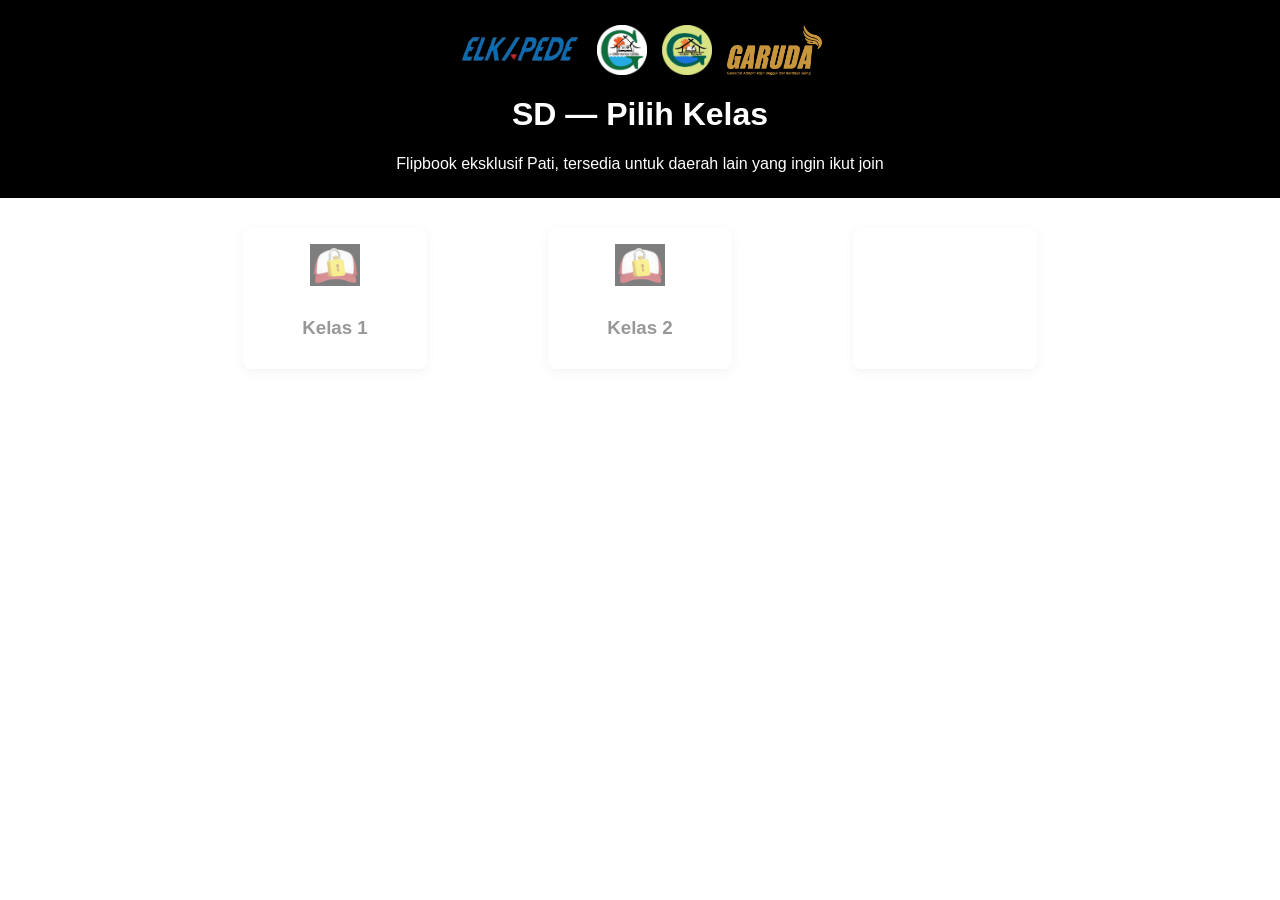
==== sd.html @ b846806f "Update sd.html" ====
<!DOCTYPE html>
<html lang="id">
<head>
<meta charset="UTF-8">
<meta name="viewport" content="width=device-width, initial-scale=1.0">
<title>ELKAPEDE SD | Flipbook</title>
<link rel="stylesheet" href="style.css">
</head>
<body>

<header>
  <div class="logo-row">
    <img src="assets/logo-elkapede.png" alt="ELKAPEDE">
    <img src="assets/logo-gph.png" alt="GPH">
    <img src="assets/logo-gubel.png" alt="Gubuk Belajar">
    <img src="assets/logo-garuda.png" alt="GARUDA">
  </div>
  <h1>SD — Pilih Kelas</h1>
  <div class="subtitle">
    Flipbook eksklusif Pati, tersedia untuk daerah lain yang ingin ikut join
  </div>
</header>

<main>
  <section class="mapel-grid">
    <a class="mapel-card disabled">
      <img src="assets/icon-sd-locked.png" alt="SD Kelas 1">
      <h3>Kelas 1</h3>
    </a>
    <a class="mapel-card disabled">
      <img src="assets/icon-sd-locked.png" alt="SD Kelas 2">
      <h3>Kelas 2</h3>
    </a>
    <a class="mapel-card disabled">
      <img src="assets/icon-sd-locked.png" alt=
---- style.css ----
body {
  font-family: Arial, sans-serif;
  background: #fff;
  color: #333;
  margin: 0;
  padding: 0;
}

/* HEADER */
header {
  background: #000; /* full hitam */
  color: white;
  text-align: center;
  padding: 25px 15px;
}

header .logo-row {
  display: flex;
  justify-content: center;
  align-items: center;
  gap: 15px;
  flex-wrap: wrap;
}

header .logo-row img {
  height: 50px;
  width: auto;
  object-fit: contain;
}

/* MAIN */
main {
  max-width: 900px;
  margin: 30px auto;
  padding: 0 15px;
}

.section-title {
  text-align: center;
  font-size: 22px;
  margin-bottom: 20px;
}

/* JENJANG BUTTONS */
.jenjang-buttons {
  display: flex;
  justify-content: center;
  gap: 20px;
  flex-wrap: wrap;
}

.btn {
  display: flex;
  align-items: center;
  gap: 8px;
  padding: 10px 16px;
  background: white;
  color: #333;
  text-decoration: none;
  border-radius: 8px;
  box-shadow: 0 3px 8px rgba(0,0,0,0.08);
  transition: 0.2s;
}

.btn img {
  width: 30px;
  height: 30px;
}

.btn:hover {
  background: #eef5ff;
}

/* FOOTER */
footer {
  text-align: center;
  font-size: 14px;
  color: #666;
  padding: 20px;
  margin-top: 30px;
}

/* MAPEL GRID SD & SMP */
.mapel-grid {
  display: grid;
  grid-template-columns: repeat(auto-fit, minmax(140px, 1fr));
  gap: 15px;
  justify-items: center;
  margin-top: 20px;
}

.mapel-card {
  display: flex;
  flex-direction: column;
  align-items: center;
  gap: 8px;
  padding: 12px;
  background: white;
  border-radius: 8px;
  box-shadow: 0 3px 8px rgba(0,0,0,0.08);
  text-decoration: none;
  color: #333;
  width: 100%;
  max-width: 160px;
  text-align: center;
}

.mapel-card img {
  width: 50px;
  height: 50px;
  object-fit: contain;
}

.mapel-card.disabled {
  opacity: 0.5;
  cursor: not-allowed;
}

.mapel-card:hover:not(.disabled) {
  transform: translateY(-2px);
  background: #eef5ff;
  transition: 0.2s;
}
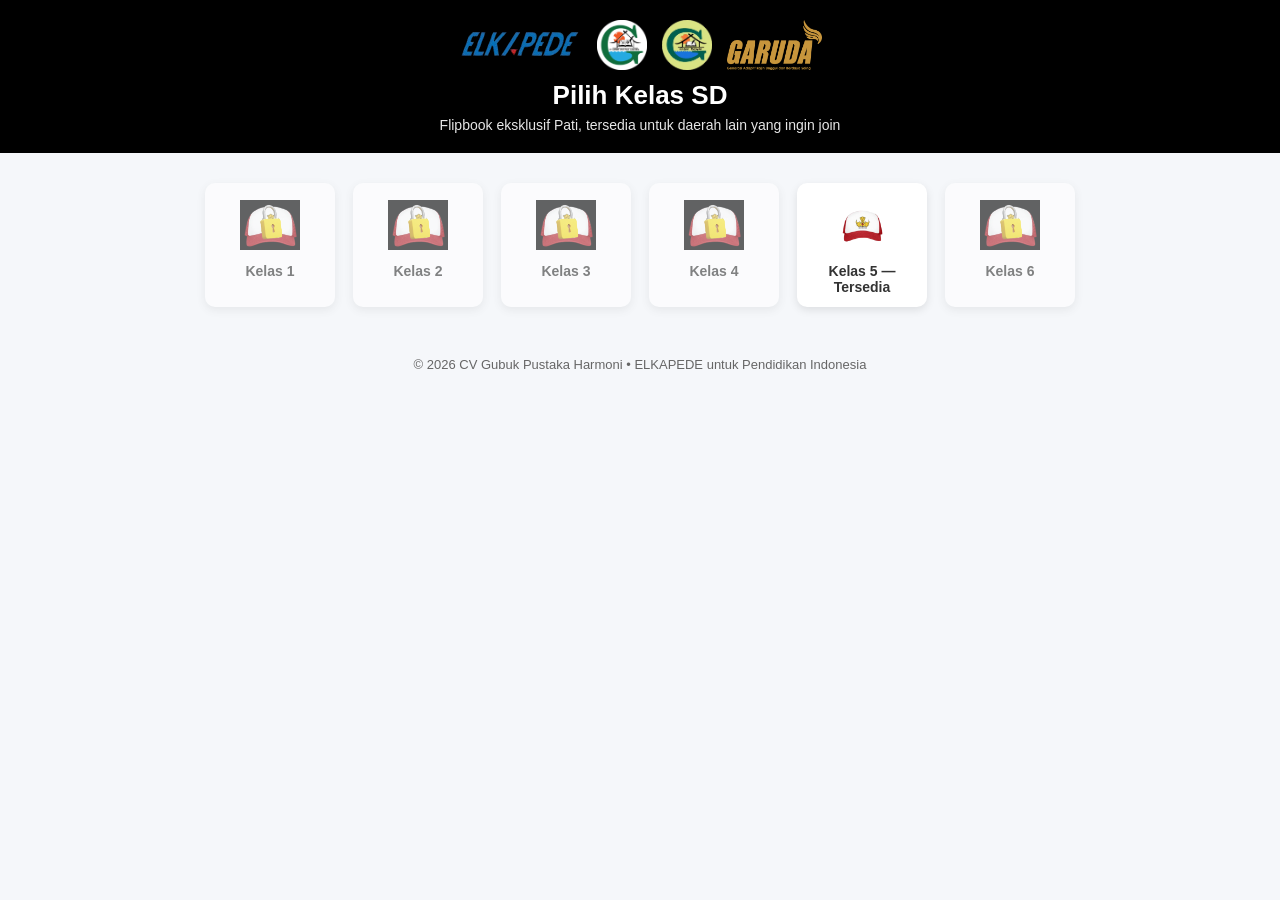
==== commit 08913508: "Update sd.html" ====
--- a/sd.html
+++ b/sd.html
@@ -15,21 +15,44 @@
     <img src="assets/logo-gubel.png" alt="Gubuk Belajar">
     <img src="assets/logo-garuda.png" alt="GARUDA">
   </div>
-  <h1>SD — Pilih Kelas</h1>
+  <h1>Pilih Kelas SD</h1>
   <div class="subtitle">
-    Flipbook eksklusif Pati, tersedia untuk daerah lain yang ingin ikut join
+    Flipbook eksklusif Pati, tersedia untuk daerah lain yang ingin join
   </div>
 </header>
 
 <main>
   <section class="mapel-grid">
     <a class="mapel-card disabled">
-      <img src="assets/icon-sd-locked.png" alt="SD Kelas 1">
+      <img src="assets/icon-sd-locked.png" alt="Kelas 1">
       <h3>Kelas 1</h3>
     </a>
     <a class="mapel-card disabled">
-      <img src="assets/icon-sd-locked.png" alt="SD Kelas 2">
+      <img src="assets/icon-sd-locked.png" alt="Kelas 2">
       <h3>Kelas 2</h3>
     </a>
     <a class="mapel-card disabled">
-      <img src="assets/icon-sd-locked.png" alt=
+      <img src="assets/icon-sd-locked.png" alt="Kelas 3">
+      <h3>Kelas 3</h3>
+    </a>
+    <a class="mapel-card disabled">
+      <img src="assets/icon-sd-locked.png" alt="Kelas 4">
+      <h3>Kelas 4</h3>
+    </a>
+    <a class="mapel-card" href="https://online.fliphtml5.com/ELKADIGI/PG-LKS-ELKAPEDE-SD-5-S2/" target="_blank">
+      <img src="assets/icon-sd.png" alt="Kelas 5">
+      <h3>Kelas 5 — Tersedia</h3>
+    </a>
+    <a class="mapel-card disabled">
+      <img src="assets/icon-sd-locked.png" alt="Kelas 6">
+      <h3>Kelas 6</h3>
+    </a>
+  </section>
+</main>
+
+<footer>
+  © 2026 CV Gubuk Pustaka Harmoni • ELKAPEDE untuk Pendidikan Indonesia
+</footer>
+
+</body>
+</html>
--- a/style.css
+++ b/style.css
@@ -1,17 +1,22 @@
+/* GENERAL RESET */
+* {
+  margin: 0;
+  padding: 0;
+  box-sizing: border-box;
+}
+
 body {
   font-family: Arial, sans-serif;
-  background: #fff;
+  background: #f5f7fa;
   color: #333;
-  margin: 0;
-  padding: 0;
 }
 
 /* HEADER */
 header {
   background: #000; /* full hitam */
-  color: white;
+  color: #fff;
   text-align: center;
-  padding: 25px 15px;
+  padding: 20px 10px;
 }
 
 header .logo-row {
@@ -20,104 +25,73 @@
   align-items: center;
   gap: 15px;
   flex-wrap: wrap;
+  margin-bottom: 10px;
 }
 
 header .logo-row img {
-  height: 50px;
-  width: auto;
+  height: 50px; /* proporsional */
   object-fit: contain;
 }
 
-/* MAIN */
-main {
+header h1 {
+  font-size: 26px;
+  margin-bottom: 6px;
+}
+
+header .subtitle {
+  font-size: 14px;
+  opacity: 0.9;
+}
+
+/* MAIN GRID */
+.mapel-grid {
+  display: grid;
+  grid-template-columns: repeat(auto-fit, minmax(120px, 1fr));
+  gap: 18px;
   max-width: 900px;
   margin: 30px auto;
   padding: 0 15px;
-}
-
-.section-title {
-  text-align: center;
-  font-size: 22px;
-  margin-bottom: 20px;
-}
-
-/* JENJANG BUTTONS */
-.jenjang-buttons {
-  display: flex;
-  justify-content: center;
-  gap: 20px;
-  flex-wrap: wrap;
-}
-
-.btn {
-  display: flex;
-  align-items: center;
-  gap: 8px;
-  padding: 10px 16px;
-  background: white;
-  color: #333;
-  text-decoration: none;
-  border-radius: 8px;
-  box-shadow: 0 3px 8px rgba(0,0,0,0.08);
-  transition: 0.2s;
-}
-
-.btn img {
-  width: 30px;
-  height: 30px;
-}
-
-.btn:hover {
-  background: #eef5ff;
-}
-
-/* FOOTER */
-footer {
-  text-align: center;
-  font-size: 14px;
-  color: #666;
-  padding: 20px;
-  margin-top: 30px;
-}
-
-/* MAPEL GRID SD & SMP */
-.mapel-grid {
-  display: grid;
-  grid-template-columns: repeat(auto-fit, minmax(140px, 1fr));
-  gap: 15px;
-  justify-items: center;
-  margin-top: 20px;
 }
 
 .mapel-card {
   display: flex;
   flex-direction: column;
   align-items: center;
-  gap: 8px;
+  background: #fff;
   padding: 12px;
-  background: white;
-  border-radius: 8px;
-  box-shadow: 0 3px 8px rgba(0,0,0,0.08);
+  border-radius: 10px;
+  box-shadow: 0 3px 8px rgba(0,0,0,0.1);
   text-decoration: none;
   color: #333;
-  width: 100%;
-  max-width: 160px;
+  transition: transform 0.2s, box-shadow 0.2s;
+}
+
+.mapel-card:hover {
+  transform: translateY(-3px);
+  box-shadow: 0 6px 12px rgba(0,0,0,0.15);
+}
+
+.mapel-card.disabled {
+  cursor: not-allowed;
+  opacity: 0.6;
+}
+
+.mapel-card img {
+  width: 60px;
+  height: 60px;
+  object-fit: contain;
+  margin-bottom: 8px;
+}
+
+.mapel-card h3 {
+  font-size: 14px;
   text-align: center;
 }
 
-.mapel-card img {
-  width: 50px;
-  height: 50px;
-  object-fit: contain;
+/* FOOTER */
+footer {
+  text-align: center;
+  padding: 20px;
+  font-size: 13px;
+  color: #666;
 }
-
-.mapel-card.disabled {
-  opacity: 0.5;
-  cursor: not-allowed;
-}
-
-.mapel-card:hover:not(.disabled) {
-  transform: translateY(-2px);
-  background: #eef5ff;
-  transition: 0.2s;
-}
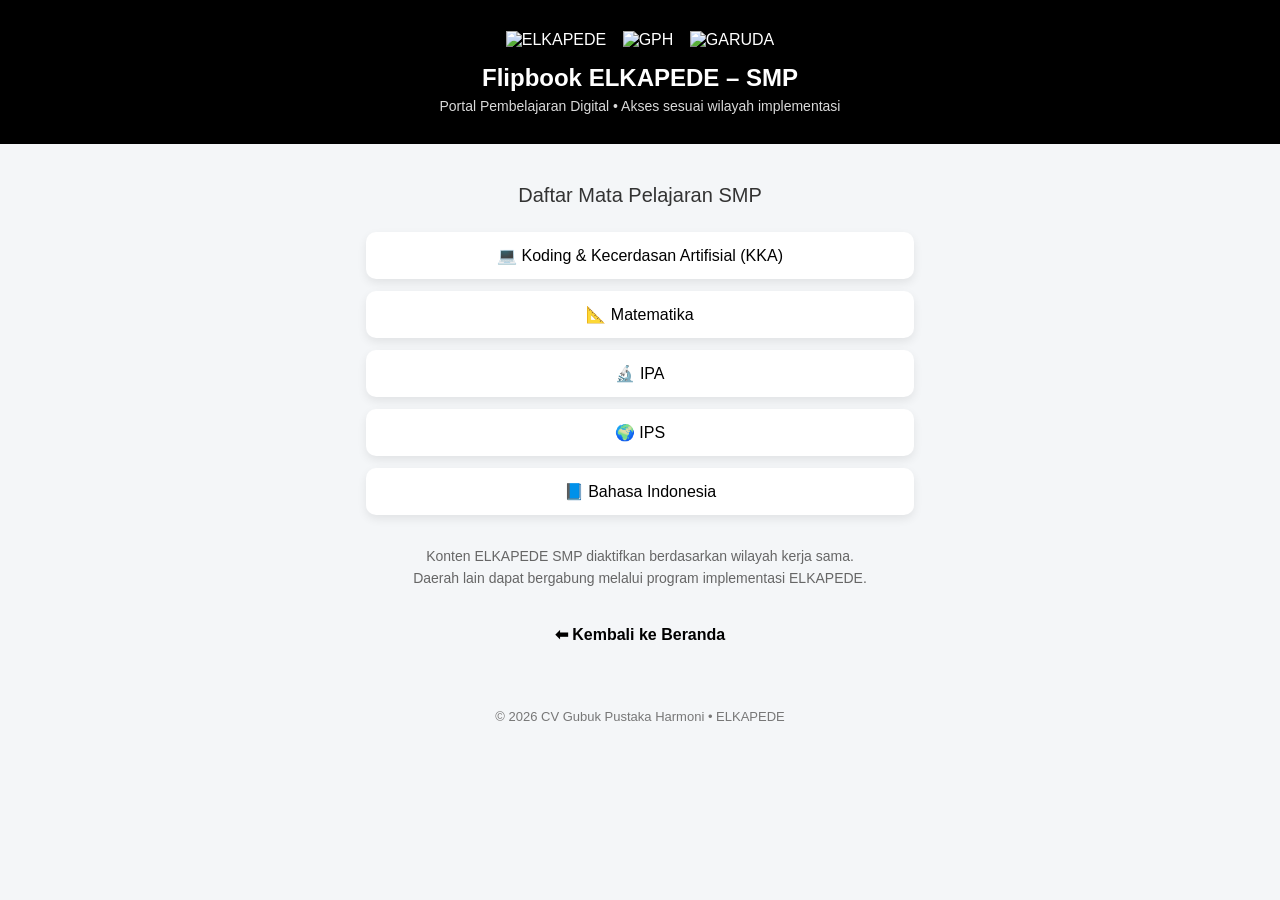
==== commit 054a3c54: "Update sd.html" ====
--- a/sd.html
+++ b/sd.html
@@ -1,58 +1,170 @@
 <!DOCTYPE html>
 <html lang="id">
 <head>
-<meta charset="UTF-8">
-<meta name="viewport" content="width=device-width, initial-scale=1.0">
-<title>ELKAPEDE SD | Flipbook</title>
-<link rel="stylesheet" href="style.css">
+  <meta charset="UTF-8" />
+  <meta name="viewport" content="width=device-width, initial-scale=1.0"/>
+  <title>ELKAPEDE | SMP</title>
+
+  <style>
+    body {
+      margin: 0;
+      font-family: Arial, sans-serif;
+      background: #f4f6f8;
+      color: #333;
+    }
+
+    /* ===== HEADER ===== */
+    header {
+      background: #000;
+      color: #fff;
+      padding: 30px 20px;
+      text-align: center;
+    }
+
+    header img {
+      height: 50px;
+      margin: 0 6px;
+      vertical-align: middle;
+    }
+
+    h1 {
+      margin: 15px 0 6px;
+      font-size: 24px;
+    }
+
+    .subtitle {
+      font-size: 14px;
+      opacity: 0.85;
+    }
+
+    /* ===== MAIN ===== */
+    main {
+      max-width: 900px;
+      margin: 40px auto;
+      padding: 0 20px;
+    }
+
+    .section-title {
+      text-align: center;
+      font-size: 20px;
+      margin-bottom: 25px;
+    }
+
+    .btn {
+      display: block;
+      max-width: 520px;
+      margin: 12px auto;
+      padding: 14px;
+      background: #ffffff;
+      border-radius: 10px;
+      text-decoration: none;
+      color: #000;
+      font-size: 16px;
+      text-align: center;
+      box-shadow: 0 4px 10px rgba(0,0,0,0.08);
+      transition: 0.2s;
+    }
+
+    .btn:hover {
+      background: #eaeaea;
+      transform: translateY(-2px);
+    }
+
+    .note {
+      text-align: center;
+      margin-top: 30px;
+      font-size: 14px;
+      color: #666;
+      line-height: 1.6;
+    }
+
+    .back {
+      text-align: center;
+      margin-top: 35px;
+    }
+
+    .back a {
+      text-decoration: none;
+      font-weight: bold;
+      color: #000;
+    }
+
+    /* ===== FOOTER ===== */
+    footer {
+      text-align: center;
+      padding: 25px;
+      font-size: 13px;
+      color: #777;
+    }
+  </style>
 </head>
+
 <body>
 
-<header>
-  <div class="logo-row">
-    <img src="assets/logo-elkapede.png" alt="ELKAPEDE">
-    <img src="assets/logo-gph.png" alt="GPH">
-    <img src="assets/logo-gubel.png" alt="Gubuk Belajar">
-    <img src="assets/logo-garuda.png" alt="GARUDA">
-  </div>
-  <h1>Pilih Kelas SD</h1>
-  <div class="subtitle">
-    Flipbook eksklusif Pati, tersedia untuk daerah lain yang ingin join
-  </div>
-</header>
+  <!-- ===== HEADER ===== -->
+  <header>
+    <div>
+      <img src="assets/img/logo-elkapede.png" alt="ELKAPEDE">
+      <img src="assets/img/logo-gph.png" alt="GPH">
+      <img src="assets/img/logo-garuda.png" alt="GARUDA">
+    </div>
 
-<main>
-  <section class="mapel-grid">
-    <a class="mapel-card disabled">
-      <img src="assets/icon-sd-locked.png" alt="Kelas 1">
-      <h3>Kelas 1</h3>
+    <h1>Flipbook ELKAPEDE – SMP</h1>
+    <div class="subtitle">
+      Portal Pembelajaran Digital • Akses sesuai wilayah implementasi
+    </div>
+  </header>
+
+  <!-- ===== MAIN ===== -->
+  <main>
+
+    <div class="section-title">Daftar Mata Pelajaran SMP</div>
+
+    <a class="btn"
+       href="https://online.fliphtml5.com/ELKADIGI/rwvh/"
+       target="_blank">
+      💻 Koding & Kecerdasan Artifisial (KKA)
     </a>
-    <a class="mapel-card disabled">
-      <img src="assets/icon-sd-locked.png" alt="Kelas 2">
-      <h3>Kelas 2</h3>
+
+    <a class="btn"
+       href="https://online.fliphtml5.com/ELKADIGI/ELKAPEDE-7-MATEMATIKA-S2/"
+       target="_blank">
+      📐 Matematika
     </a>
-    <a class="mapel-card disabled">
-      <img src="assets/icon-sd-locked.png" alt="Kelas 3">
-      <h3>Kelas 3</h3>
+
+    <a class="btn"
+       href="https://online.fliphtml5.com/ELKADIGI/ELKAPEDE-7-IPA-S2/"
+       target="_blank">
+      🔬 IPA
     </a>
-    <a class="mapel-card disabled">
-      <img src="assets/icon-sd-locked.png" alt="Kelas 4">
-      <h3>Kelas 4</h3>
+
+    <a class="btn"
+       href="https://online.fliphtml5.com/ELKADIGI/ELKAPEDE-7-IPS-S2/"
+       target="_blank">
+      🌍 IPS
     </a>
-    <a class="mapel-card" href="https://online.fliphtml5.com/ELKADIGI/PG-LKS-ELKAPEDE-SD-5-S2/" target="_blank">
-      <img src="assets/icon-sd.png" alt="Kelas 5">
-      <h3>Kelas 5 — Tersedia</h3>
+
+    <a class="btn"
+       href="https://online.fliphtml5.com/ELKADIGI/ELKAPEDE-7-INDONESIA-S2/"
+       target="_blank">
+      📘 Bahasa Indonesia
     </a>
-    <a class="mapel-card disabled">
-      <img src="assets/icon-sd-locked.png" alt="Kelas 6">
-      <h3>Kelas 6</h3>
-    </a>
-  </section>
-</main>
 
-<footer>
-  © 2026 CV Gubuk Pustaka Harmoni • ELKAPEDE untuk Pendidikan Indonesia
-</footer>
+    <div class="note">
+      Konten ELKAPEDE SMP diaktifkan berdasarkan wilayah kerja sama.<br>
+      Daerah lain dapat bergabung melalui program implementasi ELKAPEDE.
+    </div>
+
+    <div class="back">
+      <a href="index.html">⬅ Kembali ke Beranda</a>
+    </div>
+
+  </main>
+
+  <!-- ===== FOOTER ===== -->
+  <footer>
+    © 2026 CV Gubuk Pustaka Harmoni • ELKAPEDE
+  </footer>
 
 </body>
 </html>
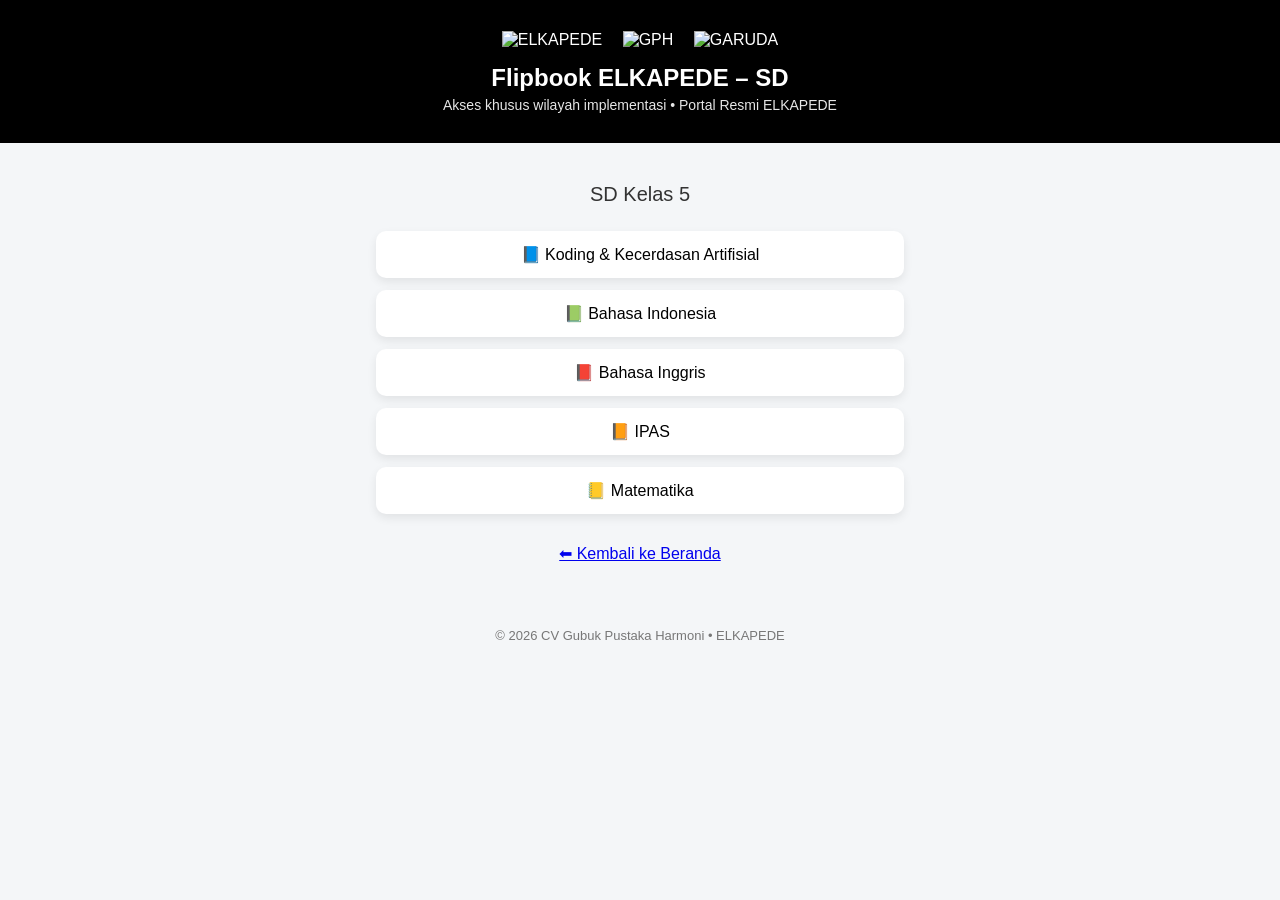
==== commit 530c51c8: "Update sd.html" ====
--- a/sd.html
+++ b/sd.html
@@ -3,7 +3,7 @@
 <head>
   <meta charset="UTF-8" />
   <meta name="viewport" content="width=device-width, initial-scale=1.0"/>
-  <title>ELKAPEDE | SMP</title>
+  <title>ELKAPEDE | SD</title>
 
   <style>
     body {
@@ -13,7 +13,6 @@
       color: #333;
     }
 
-    /* ===== HEADER ===== */
     header {
       background: #000;
       color: #fff;
@@ -23,21 +22,20 @@
 
     header img {
       height: 50px;
-      margin: 0 6px;
+      margin: 0 8px;
       vertical-align: middle;
     }
 
     h1 {
-      margin: 15px 0 6px;
+      margin: 15px 0 5px;
       font-size: 24px;
     }
 
     .subtitle {
       font-size: 14px;
-      opacity: 0.85;
+      opacity: 0.9;
     }
 
-    /* ===== MAIN ===== */
     main {
       max-width: 900px;
       margin: 40px auto;
@@ -52,10 +50,10 @@
 
     .btn {
       display: block;
-      max-width: 520px;
+      max-width: 500px;
       margin: 12px auto;
       padding: 14px;
-      background: #ffffff;
+      background: #fff;
       border-radius: 10px;
       text-decoration: none;
       color: #000;
@@ -70,26 +68,11 @@
       transform: translateY(-2px);
     }
 
-    .note {
+    .back {
+      margin-top: 30px;
       text-align: center;
-      margin-top: 30px;
-      font-size: 14px;
-      color: #666;
-      line-height: 1.6;
     }
 
-    .back {
-      text-align: center;
-      margin-top: 35px;
-    }
-
-    .back a {
-      text-decoration: none;
-      font-weight: bold;
-      color: #000;
-    }
-
-    /* ===== FOOTER ===== */
     footer {
       text-align: center;
       padding: 25px;
@@ -101,70 +84,49 @@
 
 <body>
 
-  <!-- ===== HEADER ===== -->
-  <header>
-    <div>
-      <img src="assets/img/logo-elkapede.png" alt="ELKAPEDE">
-      <img src="assets/img/logo-gph.png" alt="GPH">
-      <img src="assets/img/logo-garuda.png" alt="GARUDA">
-    </div>
+<header>
+  <div>
+    <img src="assets/img/logo-elkapede.png" alt="ELKAPEDE">
+    <img src="assets/img/logo-gph.png" alt="GPH">
+    <img src="assets/img/logo-garuda.png" alt="GARUDA">
+  </div>
+  <h1>Flipbook ELKAPEDE – SD</h1>
+  <div class="subtitle">
+    Akses khusus wilayah implementasi • Portal Resmi ELKAPEDE
+  </div>
+</header>
 
-    <h1>Flipbook ELKAPEDE – SMP</h1>
-    <div class="subtitle">
-      Portal Pembelajaran Digital • Akses sesuai wilayah implementasi
-    </div>
-  </header>
+<main>
+  <div class="section-title">SD Kelas 5</div>
 
-  <!-- ===== MAIN ===== -->
-  <main>
+  <a class="btn" href="https://online.fliphtml5.com/ELKADIGI/pfab/" target="_blank">
+    📘 Koding & Kecerdasan Artifisial
+  </a>
 
-    <div class="section-title">Daftar Mata Pelajaran SMP</div>
+  <a class="btn" href="https://online.fliphtml5.com/ELKADIGI/PG-LKS-ELKAPEDE-BAHASA-INDONESIA-SD-5-S2/" target="_blank">
+    📗 Bahasa Indonesia
+  </a>
 
-    <a class="btn"
-       href="https://online.fliphtml5.com/ELKADIGI/rwvh/"
-       target="_blank">
-      💻 Koding & Kecerdasan Artifisial (KKA)
-    </a>
+  <a class="btn" href="https://online.fliphtml5.com/ELKADIGI/PG-LKS-ELKAPEDE-INGGRIS-SD-5-S2/" target="_blank">
+    📕 Bahasa Inggris
+  </a>
 
-    <a class="btn"
-       href="https://online.fliphtml5.com/ELKADIGI/ELKAPEDE-7-MATEMATIKA-S2/"
-       target="_blank">
-      📐 Matematika
-    </a>
+  <a class="btn" href="https://online.fliphtml5.com/ELKADIGI/PG-LKS-ELKAPEDE-IPAS-SD-5-S2/" target="_blank">
+    📙 IPAS
+  </a>
 
-    <a class="btn"
-       href="https://online.fliphtml5.com/ELKADIGI/ELKAPEDE-7-IPA-S2/"
-       target="_blank">
-      🔬 IPA
-    </a>
+  <a class="btn" href="https://online.fliphtml5.com/ELKADIGI/whgk/" target="_blank">
+    📒 Matematika
+  </a>
 
-    <a class="btn"
-       href="https://online.fliphtml5.com/ELKADIGI/ELKAPEDE-7-IPS-S2/"
-       target="_blank">
-      🌍 IPS
-    </a>
+  <div class="back">
+    <a href="index.html">⬅ Kembali ke Beranda</a>
+  </div>
+</main>
 
-    <a class="btn"
-       href="https://online.fliphtml5.com/ELKADIGI/ELKAPEDE-7-INDONESIA-S2/"
-       target="_blank">
-      📘 Bahasa Indonesia
-    </a>
-
-    <div class="note">
-      Konten ELKAPEDE SMP diaktifkan berdasarkan wilayah kerja sama.<br>
-      Daerah lain dapat bergabung melalui program implementasi ELKAPEDE.
-    </div>
-
-    <div class="back">
-      <a href="index.html">⬅ Kembali ke Beranda</a>
-    </div>
-
-  </main>
-
-  <!-- ===== FOOTER ===== -->
-  <footer>
-    © 2026 CV Gubuk Pustaka Harmoni • ELKAPEDE
-  </footer>
+<footer>
+  © 2026 CV Gubuk Pustaka Harmoni • ELKAPEDE
+</footer>
 
 </body>
 </html>
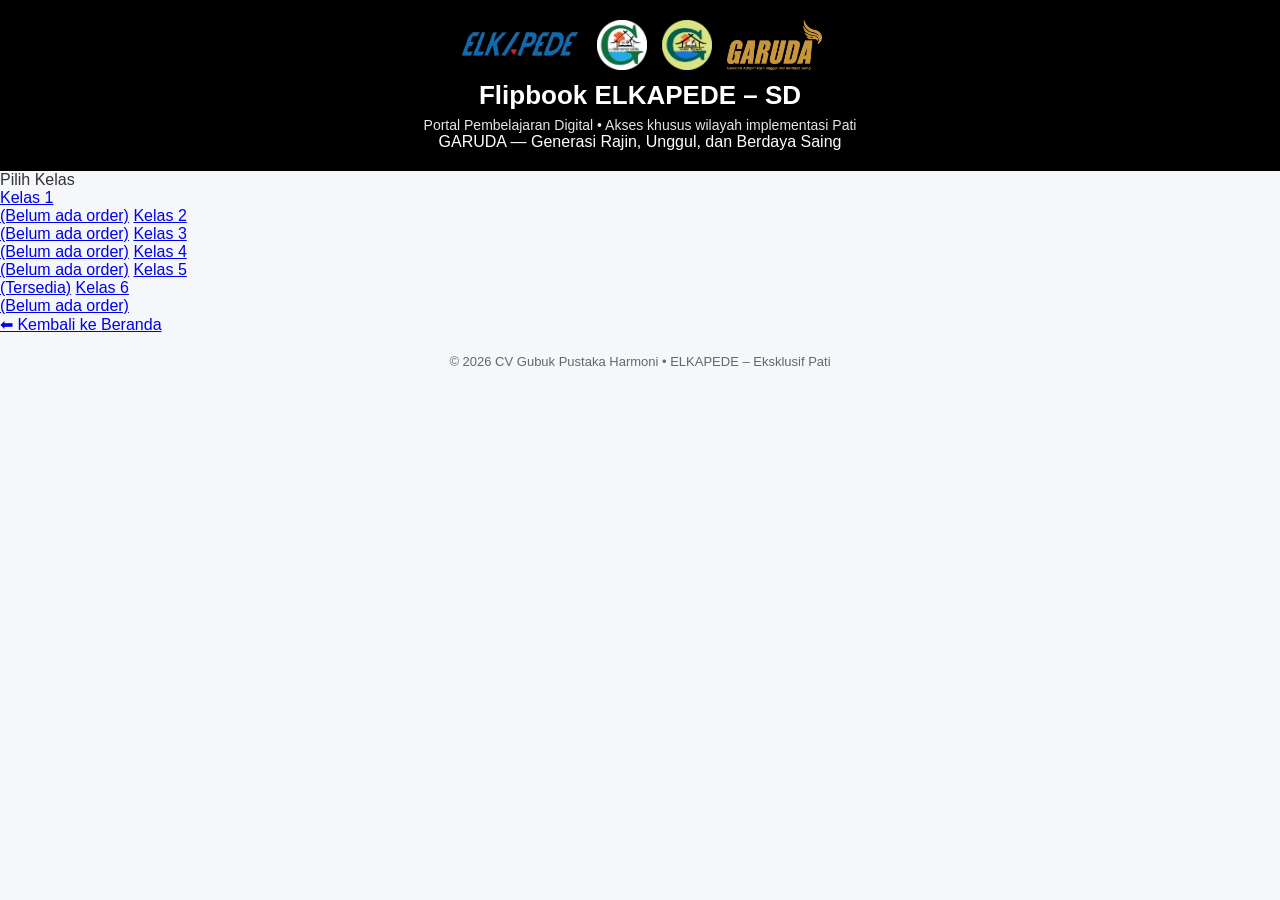
==== commit daa2527a: "Update sd.html" ====
--- a/sd.html
+++ b/sd.html
@@ -1,123 +1,48 @@
 <!DOCTYPE html>
 <html lang="id">
 <head>
-  <meta charset="UTF-8" />
-  <meta name="viewport" content="width=device-width, initial-scale=1.0"/>
+  <meta charset="UTF-8">
+  <meta name="viewport" content="width=device-width, initial-scale=1.0">
   <title>ELKAPEDE | SD</title>
-
-  <style>
-    body {
-      margin: 0;
-      font-family: Arial, sans-serif;
-      background: #f4f6f8;
-      color: #333;
-    }
-
-    header {
-      background: #000;
-      color: #fff;
-      padding: 30px 20px;
-      text-align: center;
-    }
-
-    header img {
-      height: 50px;
-      margin: 0 8px;
-      vertical-align: middle;
-    }
-
-    h1 {
-      margin: 15px 0 5px;
-      font-size: 24px;
-    }
-
-    .subtitle {
-      font-size: 14px;
-      opacity: 0.9;
-    }
-
-    main {
-      max-width: 900px;
-      margin: 40px auto;
-      padding: 0 20px;
-    }
-
-    .section-title {
-      text-align: center;
-      font-size: 20px;
-      margin-bottom: 25px;
-    }
-
-    .btn {
-      display: block;
-      max-width: 500px;
-      margin: 12px auto;
-      padding: 14px;
-      background: #fff;
-      border-radius: 10px;
-      text-decoration: none;
-      color: #000;
-      font-size: 16px;
-      text-align: center;
-      box-shadow: 0 4px 10px rgba(0,0,0,0.08);
-      transition: 0.2s;
-    }
-
-    .btn:hover {
-      background: #eaeaea;
-      transform: translateY(-2px);
-    }
-
-    .back {
-      margin-top: 30px;
-      text-align: center;
-    }
-
-    footer {
-      text-align: center;
-      padding: 25px;
-      font-size: 13px;
-      color: #777;
-    }
-  </style>
+  <link rel="stylesheet" href="style.css">
 </head>
-
 <body>
 
 <header>
-  <div>
-    <img src="assets/img/logo-elkapede.png" alt="ELKAPEDE">
-    <img src="assets/img/logo-gph.png" alt="GPH">
-    <img src="assets/img/logo-garuda.png" alt="GARUDA">
+  <div class="logo-row">
+    <img src="assets/logo-elkapede.png" alt="ELKAPEDE">
+    <img src="assets/logo-gph.png" alt="GPH">
+    <img src="assets/logo-gubel.png" alt="Gubuk Belajar">
+    <img src="assets/logo-garuda.png" alt="GARUDA">
   </div>
   <h1>Flipbook ELKAPEDE – SD</h1>
   <div class="subtitle">
-    Akses khusus wilayah implementasi • Portal Resmi ELKAPEDE
+    Portal Pembelajaran Digital • Akses khusus wilayah implementasi Pati
+  </div>
+  <div class="motto">
+    GARUDA — Generasi Rajin, Unggul, dan Berdaya Saing
   </div>
 </header>
 
 <main>
-  <div class="section-title">SD Kelas 5</div>
+  <div class="section-title">Pilih Kelas</div>
 
-  <a class="btn" href="https://online.fliphtml5.com/ELKADIGI/pfab/" target="_blank">
-    📘 Koding & Kecerdasan Artifisial
-  </a>
+  <div class="kelas-grid">
+    <a href="#" class="kelas-card disabled">Kelas 1<br>(Belum ada order)</a>
+    <a href="#" class="kelas-card disabled">Kelas 2<br>(Belum ada order)</a>
+    <a href="#" class="kelas-card disabled">Kelas 3<br>(Belum ada order)</a>
+    <a href="#" class="kelas-card disabled">Kelas 4<br>(Belum ada order)</a>
+    <a href="#" class="kelas-card available" data-kelas="5">Kelas 5<br>(Tersedia)</a>
+    <a href="#" class="kelas-card disabled">Kelas 6<br>(Belum ada order)</a>
+  </div>
 
-  <a class="btn" href="https://online.fliphtml5.com/ELKADIGI/PG-LKS-ELKAPEDE-BAHASA-INDONESIA-SD-5-S2/" target="_blank">
-    📗 Bahasa Indonesia
-  </a>
-
-  <a class="btn" href="https://online.fliphtml5.com/ELKADIGI/PG-LKS-ELKAPEDE-INGGRIS-SD-5-S2/" target="_blank">
-    📕 Bahasa Inggris
-  </a>
-
-  <a class="btn" href="https://online.fliphtml5.com/ELKADIGI/PG-LKS-ELKAPEDE-IPAS-SD-5-S2/" target="_blank">
-    📙 IPAS
-  </a>
-
-  <a class="btn" href="https://online.fliphtml5.com/ELKADIGI/whgk/" target="_blank">
-    📒 Matematika
-  </a>
+  <div id="mapel-container" class="mapel-grid" style="display:none; margin-top:30px;">
+    <a href="https://online.fliphtml5.com/ELKADIGI/pfab/" class="mapel-card">📘 Koding & Kecerdasan Artifisial</a>
+    <a href="https://online.fliphtml5.com/ELKADIGI/PG-LKS-ELKAPEDE-BAHASA-INDONESIA-SD-5-S2/" class="mapel-card">📗 Bahasa Indonesia</a>
+    <a href="https://online.fliphtml5.com/ELKADIGI/PG-LKS-ELKAPEDE-INGGRIS-SD-5-S2/" class="mapel-card">📕 Bahasa Inggris</a>
+    <a href="https://online.fliphtml5.com/ELKADIGI/PG-LKS-ELKAPEDE-IPAS-SD-5-S2/" class="mapel-card">📙 IPAS</a>
+    <a href="https://online.fliphtml5.com/ELKADIGI/whgk/" class="mapel-card">📒 Matematika</a>
+  </div>
 
   <div class="back">
     <a href="index.html">⬅ Kembali ke Beranda</a>
@@ -125,8 +50,16 @@
 </main>
 
 <footer>
-  © 2026 CV Gubuk Pustaka Harmoni • ELKAPEDE
+  © 2026 CV Gubuk Pustaka Harmoni • ELKAPEDE – Eksklusif Pati
 </footer>
+
+<script>
+document.querySelectorAll('.kelas-card.available').forEach(card => {
+  card.addEventListener('click', () => {
+    document.getElementById('mapel-container').style.display = 'grid';
+  });
+});
+</script>
 
 </body>
 </html>
--- a/style.css
+++ b/style.css
@@ -0,0 +1,97 @@
+/* GENERAL RESET */
+* {
+  margin: 0;
+  padding: 0;
+  box-sizing: border-box;
+}
+
+body {
+  font-family: Arial, sans-serif;
+  background: #f5f7fa;
+  color: #333;
+}
+
+/* HEADER */
+header {
+  background: #000; /* full hitam */
+  color: #fff;
+  text-align: center;
+  padding: 20px 10px;
+}
+
+header .logo-row {
+  display: flex;
+  justify-content: center;
+  align-items: center;
+  gap: 15px;
+  flex-wrap: wrap;
+  margin-bottom: 10px;
+}
+
+header .logo-row img {
+  height: 50px; /* proporsional */
+  object-fit: contain;
+}
+
+header h1 {
+  font-size: 26px;
+  margin-bottom: 6px;
+}
+
+header .subtitle {
+  font-size: 14px;
+  opacity: 0.9;
+}
+
+/* MAIN GRID */
+.mapel-grid {
+  display: grid;
+  grid-template-columns: repeat(auto-fit, minmax(120px, 1fr));
+  gap: 18px;
+  max-width: 900px;
+  margin: 30px auto;
+  padding: 0 15px;
+}
+
+.mapel-card {
+  display: flex;
+  flex-direction: column;
+  align-items: center;
+  background: #fff;
+  padding: 12px;
+  border-radius: 10px;
+  box-shadow: 0 3px 8px rgba(0,0,0,0.1);
+  text-decoration: none;
+  color: #333;
+  transition: transform 0.2s, box-shadow 0.2s;
+}
+
+.mapel-card:hover {
+  transform: translateY(-3px);
+  box-shadow: 0 6px 12px rgba(0,0,0,0.15);
+}
+
+.mapel-card.disabled {
+  cursor: not-allowed;
+  opacity: 0.6;
+}
+
+.mapel-card img {
+  width: 60px;
+  height: 60px;
+  object-fit: contain;
+  margin-bottom: 8px;
+}
+
+.mapel-card h3 {
+  font-size: 14px;
+  text-align: center;
+}
+
+/* FOOTER */
+footer {
+  text-align: center;
+  padding: 20px;
+  font-size: 13px;
+  color: #666;
+}
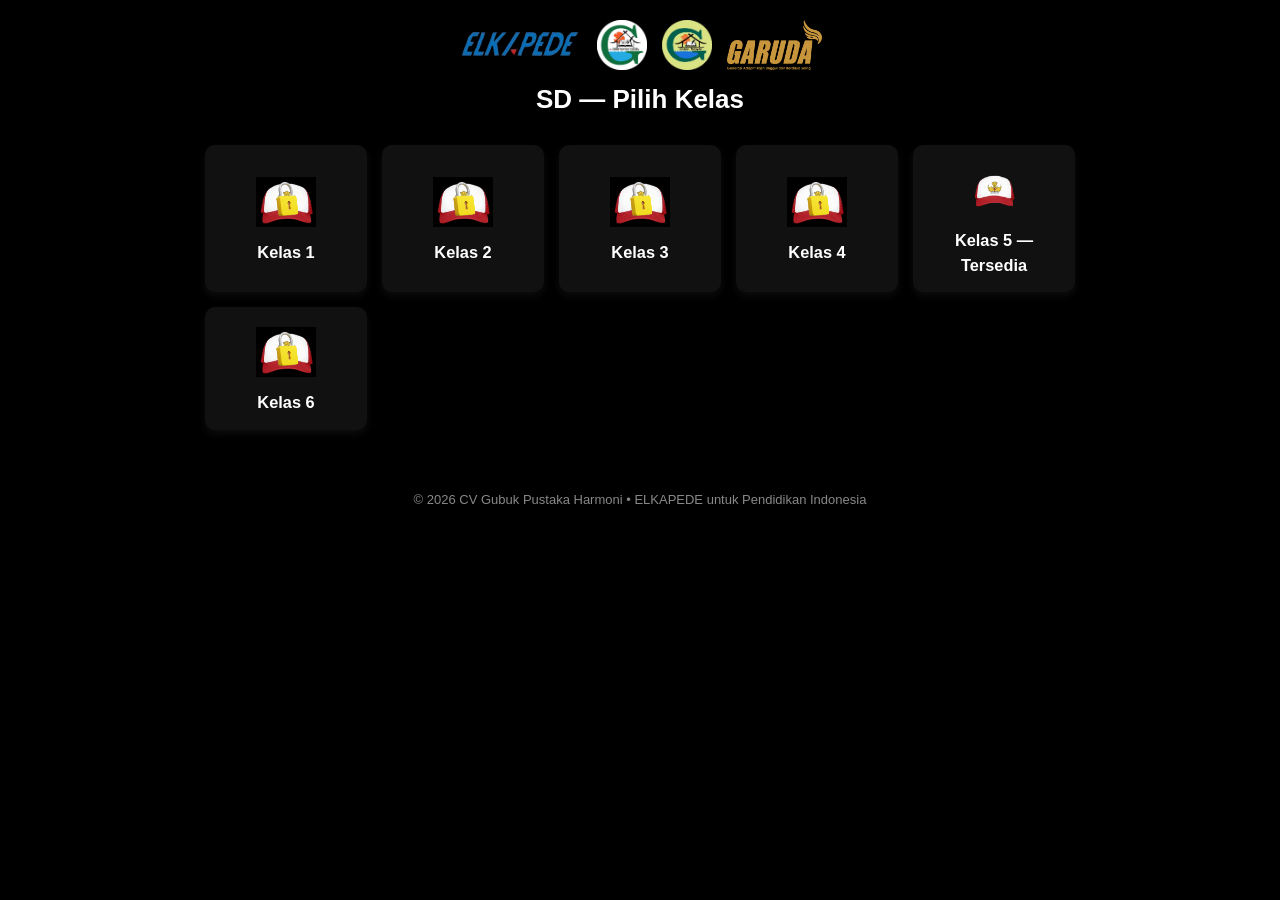
==== commit f355200e: "Update sd.html" ====
--- a/sd.html
+++ b/sd.html
@@ -1,10 +1,10 @@
 <!DOCTYPE html>
 <html lang="id">
 <head>
-  <meta charset="UTF-8">
-  <meta name="viewport" content="width=device-width, initial-scale=1.0">
-  <title>ELKAPEDE | SD</title>
-  <link rel="stylesheet" href="style.css">
+<meta charset="UTF-8">
+<meta name="viewport" content="width=device-width, initial-scale=1.0">
+<title>ELKAPEDE SD | Flipbook</title>
+<link rel="stylesheet" href="style.css">
 </head>
 <body>
 
@@ -15,51 +15,25 @@
     <img src="assets/logo-gubel.png" alt="Gubuk Belajar">
     <img src="assets/logo-garuda.png" alt="GARUDA">
   </div>
-  <h1>Flipbook ELKAPEDE – SD</h1>
-  <div class="subtitle">
-    Portal Pembelajaran Digital • Akses khusus wilayah implementasi Pati
-  </div>
-  <div class="motto">
-    GARUDA — Generasi Rajin, Unggul, dan Berdaya Saing
-  </div>
+  <h1>SD — Pilih Kelas</h1>
 </header>
 
 <main>
-  <div class="section-title">Pilih Kelas</div>
-
-  <div class="kelas-grid">
-    <a href="#" class="kelas-card disabled">Kelas 1<br>(Belum ada order)</a>
-    <a href="#" class="kelas-card disabled">Kelas 2<br>(Belum ada order)</a>
-    <a href="#" class="kelas-card disabled">Kelas 3<br>(Belum ada order)</a>
-    <a href="#" class="kelas-card disabled">Kelas 4<br>(Belum ada order)</a>
-    <a href="#" class="kelas-card available" data-kelas="5">Kelas 5<br>(Tersedia)</a>
-    <a href="#" class="kelas-card disabled">Kelas 6<br>(Belum ada order)</a>
-  </div>
-
-  <div id="mapel-container" class="mapel-grid" style="display:none; margin-top:30px;">
-    <a href="https://online.fliphtml5.com/ELKADIGI/pfab/" class="mapel-card">📘 Koding & Kecerdasan Artifisial</a>
-    <a href="https://online.fliphtml5.com/ELKADIGI/PG-LKS-ELKAPEDE-BAHASA-INDONESIA-SD-5-S2/" class="mapel-card">📗 Bahasa Indonesia</a>
-    <a href="https://online.fliphtml5.com/ELKADIGI/PG-LKS-ELKAPEDE-INGGRIS-SD-5-S2/" class="mapel-card">📕 Bahasa Inggris</a>
-    <a href="https://online.fliphtml5.com/ELKADIGI/PG-LKS-ELKAPEDE-IPAS-SD-5-S2/" class="mapel-card">📙 IPAS</a>
-    <a href="https://online.fliphtml5.com/ELKADIGI/whgk/" class="mapel-card">📒 Matematika</a>
-  </div>
-
-  <div class="back">
-    <a href="index.html">⬅ Kembali ke Beranda</a>
-  </div>
+  <section class="mapel-grid">
+    <a class="mapel-card disabled"><img src="assets/icon-sd-locked.png" alt="SD"><h3>Kelas 1</h3></a>
+    <a class="mapel-card disabled"><img src="assets/icon-sd-locked.png" alt="SD"><h3>Kelas 2</h3></a>
+    <a class="mapel-card disabled"><img src="assets/icon-sd-locked.png" alt="SD"><h3>Kelas 3</h3></a>
+    <a class="mapel-card disabled"><img src="assets/icon-sd-locked.png" alt="SD"><h3>Kelas 4</h3></a>
+    <a class="mapel-card" href="https://online.fliphtml5.com/ELKADIGI/PG-LKS-ELKAPEDE-SD-5-S2/" target="_blank">
+      <img src="assets/icon-sd.png" alt="SD"><h3>Kelas 5 — Tersedia</h3>
+    </a>
+    <a class="mapel-card disabled"><img src="assets/icon-sd-locked.png" alt="SD"><h3>Kelas 6</h3></a>
+  </section>
 </main>
 
 <footer>
-  © 2026 CV Gubuk Pustaka Harmoni • ELKAPEDE – Eksklusif Pati
+  © 2026 CV Gubuk Pustaka Harmoni • ELKAPEDE untuk Pendidikan Indonesia
 </footer>
-
-<script>
-document.querySelectorAll('.kelas-card.available').forEach(card => {
-  card.addEventListener('click', () => {
-    document.getElementById('mapel-container').style.display = 'grid';
-  });
-});
-</script>
 
 </body>
 </html>
--- a/style.css
+++ b/style.css
@@ -1,4 +1,4 @@
-/* GENERAL RESET */
+/* ===== GENERAL RESET ===== */
 * {
   margin: 0;
   padding: 0;
@@ -7,13 +7,14 @@
 
 body {
   font-family: Arial, sans-serif;
-  background: #f5f7fa;
-  color: #333;
+  background: #000; /* full hitam */
+  color: #fff;
+  line-height: 1.5;
 }
 
-/* HEADER */
+/* ===== HEADER ===== */
 header {
-  background: #000; /* full hitam */
+  background: #000;
   color: #fff;
   text-align: center;
   padding: 20px 10px;
@@ -29,7 +30,7 @@
 }
 
 header .logo-row img {
-  height: 50px; /* proporsional */
+  height: 50px;
   object-fit: contain;
 }
 
@@ -40,58 +41,110 @@
 
 header .subtitle {
   font-size: 14px;
-  opacity: 0.9;
+  opacity: 0.85;
+  margin-bottom: 5px;
 }
 
-/* MAIN GRID */
-.mapel-grid {
+header .motto {
+  font-size: 13px;
+  opacity: 0.8;
+}
+
+/* ===== SECTION TITLE ===== */
+.section-title {
+  text-align: center;
+  font-size: 20px;
+  margin: 25px 0;
+}
+
+/* ===== GRID KELAS & MAPEL ===== */
+.kelas-grid, .mapel-grid {
   display: grid;
-  grid-template-columns: repeat(auto-fit, minmax(120px, 1fr));
-  gap: 18px;
+  grid-template-columns: repeat(auto-fit, minmax(150px, 1fr));
+  gap: 15px;
   max-width: 900px;
-  margin: 30px auto;
+  margin: 0 auto;
   padding: 0 15px;
 }
 
-.mapel-card {
+.kelas-card, .mapel-card {
+  background: #111;
+  color: #fff;
+  padding: 15px;
+  border-radius: 10px;
+  text-align: center;
+  text-decoration: none;
+  box-shadow: 0 4px 8px rgba(255,255,255,0.05);
+  transition: 0.2s;
   display: flex;
   flex-direction: column;
+  justify-content: center;
   align-items: center;
-  background: #fff;
-  padding: 12px;
-  border-radius: 10px;
-  box-shadow: 0 3px 8px rgba(0,0,0,0.1);
-  text-decoration: none;
-  color: #333;
-  transition: transform 0.2s, box-shadow 0.2s;
 }
 
-.mapel-card:hover {
-  transform: translateY(-3px);
-  box-shadow: 0 6px 12px rgba(0,0,0,0.15);
+.kelas-card:hover, .mapel-card:hover {
+  background: #222;
+  transform: translateY(-2px);
 }
 
-.mapel-card.disabled {
+.kelas-card.disabled {
+  opacity: 0.4;
   cursor: not-allowed;
-  opacity: 0.6;
+  pointer-events: none;
 }
 
-.mapel-card img {
+.kelas-card.available {
+  cursor: pointer;
+}
+
+.kelas-card img, .mapel-card img {
   width: 60px;
   height: 60px;
   object-fit: contain;
   margin-bottom: 8px;
 }
 
-.mapel-card h3 {
+.mapel-card {
   font-size: 14px;
-  text-align: center;
 }
 
-/* FOOTER */
+/* ===== BACK BUTTON ===== */
+.back {
+  text-align: center;
+  margin: 30px 0;
+}
+
+.back a {
+  color: #fff;
+  text-decoration: none;
+  font-weight: bold;
+  transition: 0.2s;
+}
+
+.back a:hover {
+  text-decoration: underline;
+}
+
+/* ===== FOOTER ===== */
 footer {
+  background: #000;
+  color: #888;
   text-align: center;
   padding: 20px;
   font-size: 13px;
-  color: #666;
+  margin-top: 40px;
 }
+
+/* ===== RESPONSIVE ===== */
+@media (max-width: 500px) {
+  header h1 {
+    font-size: 22px;
+  }
+  .section-title {
+    font-size: 18px;
+  }
+  .kelas-card, .mapel-card {
+    padding: 12px;
+    font-size: 13px;
+  }
+}
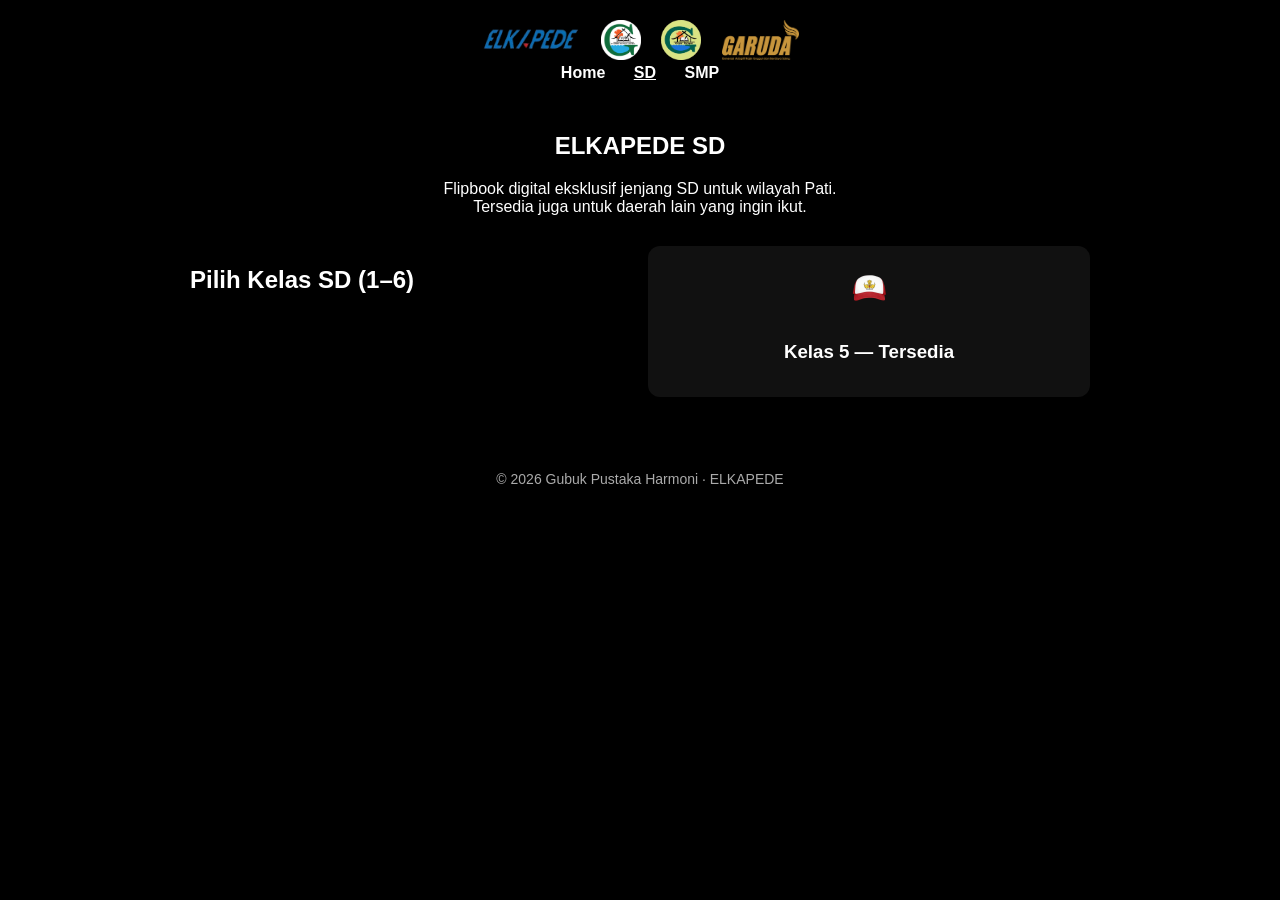
==== commit ac10ddf3: "Update sd.html" ====
--- a/sd.html
+++ b/sd.html
@@ -1,38 +1,67 @@
 <!DOCTYPE html>
 <html lang="id">
 <head>
-<meta charset="UTF-8">
-<meta name="viewport" content="width=device-width, initial-scale=1.0">
-<title>ELKAPEDE SD | Flipbook</title>
-<link rel="stylesheet" href="style.css">
+  <meta charset="UTF-8">
+  <title>ELKAPEDE SD</title>
+  <link rel="stylesheet" href="style.css">
 </head>
 <body>
 
-<header>
-  <div class="logo-row">
-    <img src="assets/logo-elkapede.png" alt="ELKAPEDE">
-    <img src="assets/logo-gph.png" alt="GPH">
-    <img src="assets/logo-gubel.png" alt="Gubuk Belajar">
-    <img src="assets/logo-garuda.png" alt="GARUDA">
+<header class="top-header">
+  <div class="header-logos">
+    <img src="assets/logo-elkapede.png" alt="ELKAPEDE" class="logo">
+    <img src="assets/logo-gph.png" alt="GPH" class="logo">
+    <img src="assets/logo-gubel.png" alt="Gubuk Belajar" class="logo">
+    <img src="assets/logo-garuda.png" alt="Garuda" class="logo">
   </div>
-  <h1>SD — Pilih Kelas</h1>
+
+  <nav>
+    <a href="index.html">Home</a>
+    <a href="sd.html" class="active">SD</a>
+    <a href="smp.html">SMP</a>
+  </nav>
 </header>
 
-<main>
-  <section class="mapel-grid">
-    <a class="mapel-card disabled"><img src="assets/icon-sd-locked.png" alt="SD"><h3>Kelas 1</h3></a>
-    <a class="mapel-card disabled"><img src="assets/icon-sd-locked.png" alt="SD"><h3>Kelas 2</h3></a>
-    <a class="mapel-card disabled"><img src="assets/icon-sd-locked.png" alt="SD"><h3>Kelas 3</h3></a>
-    <a class="mapel-card disabled"><img src="assets/icon-sd-locked.png" alt="SD"><h3>Kelas 4</h3></a>
-    <a class="mapel-card" href="https://online.fliphtml5.com/ELKADIGI/PG-LKS-ELKAPEDE-SD-5-S2/" target="_blank">
-      <img src="assets/icon-sd.png" alt="SD"><h3>Kelas 5 — Tersedia</h3>
-    </a>
-    <a class="mapel-card disabled"><img src="assets/icon-sd-locked.png" alt="SD"><h3>Kelas 6</h3></a>
-  </section>
-</main>
+<section class="hero">
+  <h1>ELKAPEDE SD</h1>
+  <p>Flipbook digital eksklusif jenjang SD untuk wilayah Pati.<br>
+     Tersedia juga untuk daerah lain yang ingin ikut.</p>
+</section>
 
-<footer>
-  © 2026 CV Gubuk Pustaka Harmoni • ELKAPEDE untuk Pendidikan Indonesia
+<section class="mapel-grid" id="sd-jenjang">
+  <h2>Pilih Kelas SD (1–6)</h2>
+
+  <a class="mapel-card" href="#" onclick="showSDKelas5(); return false;">
+    <img src="assets/icon-sd.png" alt="SD">
+    <h3>Kelas 5 — Tersedia</h3>
+  </a>
+</section>
+
+<section class="mapel-grid" id="sd-kelas5" style="display:none;">
+  <h2>SD Kelas 5</h2>
+
+  <a class="mapel-card" href="https://online.fliphtml5.com/ELKADIGI/PG-LKS-ELKAPEDE-BAHASA-INDONESIA-SD-5-S2/" target="_blank">📘 Bahasa Indonesia</a>
+  <a class="mapel-card" href="https://online.fliphtml5.com/ELKADIGI/PG-LKS-ELKAPEDE-INGGRIS-SD-5-S2/" target="_blank">📗 Bahasa Inggris</a>
+  <a class="mapel-card" href="https://online.fliphtml5.com/ELKADIGI/PG-LKS-ELKAPEDE-IPAS-SD-5-S2/" target="_blank">🔬 IPAS</a>
+  <a class="mapel-card" href="https://online.fliphtml5.com/ELKADIGI/whgk/" target="_blank">📐 Matematika</a>
+  <a class="mapel-card" href="https://online.fliphtml5.com/ELKADIGI/pfab/" target="_blank">💻 Koding & AI (KKA)</a>
+
+  <button class="mapel-card" onclick="backToSDJenjang()">⬅ Kembali ke SD</button>
+</section>
+
+<script>
+function showSDKelas5(){
+  document.getElementById('sd-jenjang').style.display='none';
+  document.getElementById('sd-kelas5').style.display='grid';
+}
+function backToSDJenjang(){
+  document.getElementById('sd-jenjang').style.display='grid';
+  document.getElementById('sd-kelas5').style.display='none';
+}
+</script>
+
+<footer class="footer">
+  <p>© 2026 Gubuk Pustaka Harmoni · ELKAPEDE</p>
 </footer>
 
 </body>
--- a/style.css
+++ b/style.css
@@ -1,150 +1,75 @@
-/* ===== GENERAL RESET ===== */
-* {
-  margin: 0;
-  padding: 0;
-  box-sizing: border-box;
+body {
+  margin:0;
+  font-family: Arial, sans-serif;
+  background-color:#000; /* full hitam */
+  color:#fff;
 }
 
-body {
-  font-family: Arial, sans-serif;
-  background: #000; /* full hitam */
-  color: #fff;
-  line-height: 1.5;
+.top-header {
+  text-align:center;
+  padding:20px 10px;
 }
 
-/* ===== HEADER ===== */
-header {
-  background: #000;
-  color: #fff;
-  text-align: center;
-  padding: 20px 10px;
+.header-logos img.logo {
+  height:40px;
+  object-fit:contain;
+  margin:0 8px;
 }
 
-header .logo-row {
-  display: flex;
-  justify-content: center;
-  align-items: center;
-  gap: 15px;
-  flex-wrap: wrap;
-  margin-bottom: 10px;
+nav a {
+  color:#fff;
+  margin:0 12px;
+  text-decoration:none;
+  font-weight:bold;
 }
 
-header .logo-row img {
-  height: 50px;
-  object-fit: contain;
+nav a.active {
+  text-decoration:underline;
 }
 
-header h1 {
-  font-size: 26px;
-  margin-bottom: 6px;
+.hero {
+  text-align:center;
+  margin:30px 10px;
 }
 
-header .subtitle {
-  font-size: 14px;
-  opacity: 0.85;
-  margin-bottom: 5px;
+.mapel-grid {
+  display:grid;
+  grid-template-columns: repeat(auto-fit,minmax(160px,1fr));
+  gap:16px;
+  max-width:900px;
+  margin:0 auto 40px auto;
+  padding:0 20px;
 }
 
-header .motto {
-  font-size: 13px;
-  opacity: 0.8;
+.mapel-card {
+  display:flex;
+  flex-direction:column;
+  align-items:center;
+  justify-content:center;
+  background:#111;
+  padding:16px;
+  border-radius:12px;
+  text-align:center;
+  color:#fff;
+  font-weight:bold;
+  cursor:pointer;
+  text-decoration:none;
+  transition:0.2s;
 }
 
-/* ===== SECTION TITLE ===== */
-.section-title {
-  text-align: center;
-  font-size: 20px;
-  margin: 25px 0;
+.mapel-card img {
+  height:50px;
+  margin-bottom:10px;
 }
 
-/* ===== GRID KELAS & MAPEL ===== */
-.kelas-grid, .mapel-grid {
-  display: grid;
-  grid-template-columns: repeat(auto-fit, minmax(150px, 1fr));
-  gap: 15px;
-  max-width: 900px;
-  margin: 0 auto;
-  padding: 0 15px;
-}
-
-.kelas-card, .mapel-card {
-  background: #111;
-  color: #fff;
-  padding: 15px;
-  border-radius: 10px;
-  text-align: center;
-  text-decoration: none;
-  box-shadow: 0 4px 8px rgba(255,255,255,0.05);
-  transition: 0.2s;
-  display: flex;
-  flex-direction: column;
-  justify-content: center;
-  align-items: center;
-}
-
-.kelas-card:hover, .mapel-card:hover {
-  background: #222;
+.mapel-card:hover {
+  background:#222;
   transform: translateY(-2px);
 }
 
-.kelas-card.disabled {
-  opacity: 0.4;
-  cursor: not-allowed;
-  pointer-events: none;
+footer.footer {
+  text-align:center;
+  padding:20px 0;
+  font-size:14px;
+  color:#aaa;
 }
-
-.kelas-card.available {
-  cursor: pointer;
-}
-
-.kelas-card img, .mapel-card img {
-  width: 60px;
-  height: 60px;
-  object-fit: contain;
-  margin-bottom: 8px;
-}
-
-.mapel-card {
-  font-size: 14px;
-}
-
-/* ===== BACK BUTTON ===== */
-.back {
-  text-align: center;
-  margin: 30px 0;
-}
-
-.back a {
-  color: #fff;
-  text-decoration: none;
-  font-weight: bold;
-  transition: 0.2s;
-}
-
-.back a:hover {
-  text-decoration: underline;
-}
-
-/* ===== FOOTER ===== */
-footer {
-  background: #000;
-  color: #888;
-  text-align: center;
-  padding: 20px;
-  font-size: 13px;
-  margin-top: 40px;
-}
-
-/* ===== RESPONSIVE ===== */
-@media (max-width: 500px) {
-  header h1 {
-    font-size: 22px;
-  }
-  .section-title {
-    font-size: 18px;
-  }
-  .kelas-card, .mapel-card {
-    padding: 12px;
-    font-size: 13px;
-  }
-}
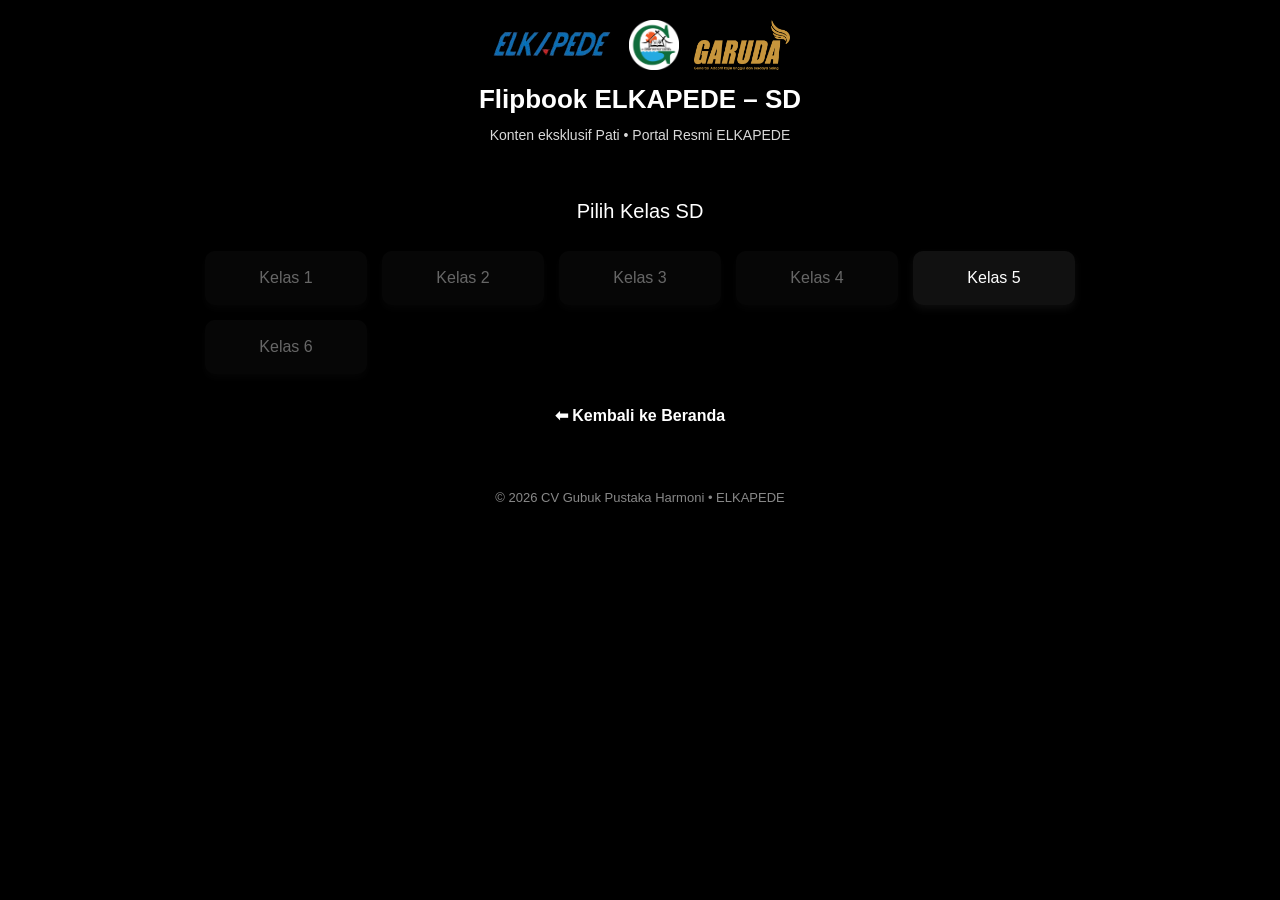
==== commit c36a0f79: "Update sd.html" ====
--- a/sd.html
+++ b/sd.html
@@ -1,68 +1,52 @@
 <!DOCTYPE html>
 <html lang="id">
 <head>
-  <meta charset="UTF-8">
-  <title>ELKAPEDE SD</title>
-  <link rel="stylesheet" href="style.css">
+<meta charset="UTF-8">
+<meta name="viewport" content="width=device-width, initial-scale=1.0">
+<title>ELKAPEDE | SD</title>
+<link rel="stylesheet" href="style.css">
 </head>
 <body>
 
-<header class="top-header">
-  <div class="header-logos">
-    <img src="assets/logo-elkapede.png" alt="ELKAPEDE" class="logo">
-    <img src="assets/logo-gph.png" alt="GPH" class="logo">
-    <img src="assets/logo-gubel.png" alt="Gubuk Belajar" class="logo">
-    <img src="assets/logo-garuda.png" alt="Garuda" class="logo">
+<header>
+  <div class="logo-row">
+    <img src="assets/logo-elkapede.png" alt="ELKAPEDE">
+    <img src="assets/logo-gph.png" alt="GPH">
+    <img src="assets/logo-garuda.png" alt="GARUDA">
+  </div>
+  <h1>Flipbook ELKAPEDE – SD</h1>
+  <div class="subtitle">Konten eksklusif Pati • Portal Resmi ELKAPEDE</div>
+</header>
+
+<main>
+  <div class="section-title">Pilih Kelas SD</div>
+  <div class="kelas-grid">
+    <div class="kelas-card disabled">Kelas 1</div>
+    <div class="kelas-card disabled">Kelas 2</div>
+    <div class="kelas-card disabled">Kelas 3</div>
+    <div class="kelas-card disabled">Kelas 4</div>
+    <a href="#mapel-container" class="kelas-card available" onclick="showMapel('sd')">Kelas 5</a>
+    <div class="kelas-card disabled">Kelas 6</div>
   </div>
 
-  <nav>
-    <a href="index.html">Home</a>
-    <a href="sd.html" class="active">SD</a>
-    <a href="smp.html">SMP</a>
-  </nav>
-</header>
+  <div id="mapel-container" class="mapel-grid" style="display:none; margin-top:20px;">
+    <a class="mapel-card" href="https://online.fliphtml5.com/ELKADIGI/pfab/" target="_blank">📘 Koding & Kecerdasan Artifisial</a>
+    <a class="mapel-card" href="https://online.fliphtml5.com/ELKADIGI/PG-LKS-ELKAPEDE-BAHASA-INDONESIA-SD-5-S2/" target="_blank">📗 Bahasa Indonesia</a>
+    <a class="mapel-card" href="https://online.fliphtml5.com/ELKADIGI/PG-LKS-ELKAPEDE-INGGRIS-SD-5-S2/" target="_blank">📕 Bahasa Inggris</a>
+    <a class="mapel-card" href="https://online.fliphtml5.com/ELKADIGI/PG-LKS-ELKAPEDE-IPAS-SD-5-S2/" target="_blank">📙 IPAS</a>
+    <a class="mapel-card" href="https://online.fliphtml5.com/ELKADIGI/whgk/" target="_blank">📒 Matematika</a>
+  </div>
 
-<section class="hero">
-  <h1>ELKAPEDE SD</h1>
-  <p>Flipbook digital eksklusif jenjang SD untuk wilayah Pati.<br>
-     Tersedia juga untuk daerah lain yang ingin ikut.</p>
-</section>
+  <div class="back"><a href="index.html">⬅ Kembali ke Beranda</a></div>
+</main>
 
-<section class="mapel-grid" id="sd-jenjang">
-  <h2>Pilih Kelas SD (1–6)</h2>
-
-  <a class="mapel-card" href="#" onclick="showSDKelas5(); return false;">
-    <img src="assets/icon-sd.png" alt="SD">
-    <h3>Kelas 5 — Tersedia</h3>
-  </a>
-</section>
-
-<section class="mapel-grid" id="sd-kelas5" style="display:none;">
-  <h2>SD Kelas 5</h2>
-
-  <a class="mapel-card" href="https://online.fliphtml5.com/ELKADIGI/PG-LKS-ELKAPEDE-BAHASA-INDONESIA-SD-5-S2/" target="_blank">📘 Bahasa Indonesia</a>
-  <a class="mapel-card" href="https://online.fliphtml5.com/ELKADIGI/PG-LKS-ELKAPEDE-INGGRIS-SD-5-S2/" target="_blank">📗 Bahasa Inggris</a>
-  <a class="mapel-card" href="https://online.fliphtml5.com/ELKADIGI/PG-LKS-ELKAPEDE-IPAS-SD-5-S2/" target="_blank">🔬 IPAS</a>
-  <a class="mapel-card" href="https://online.fliphtml5.com/ELKADIGI/whgk/" target="_blank">📐 Matematika</a>
-  <a class="mapel-card" href="https://online.fliphtml5.com/ELKADIGI/pfab/" target="_blank">💻 Koding & AI (KKA)</a>
-
-  <button class="mapel-card" onclick="backToSDJenjang()">⬅ Kembali ke SD</button>
-</section>
+<footer>© 2026 CV Gubuk Pustaka Harmoni • ELKAPEDE</footer>
 
 <script>
-function showSDKelas5(){
-  document.getElementById('sd-jenjang').style.display='none';
-  document.getElementById('sd-kelas5').style.display='grid';
-}
-function backToSDJenjang(){
-  document.getElementById('sd-jenjang').style.display='grid';
-  document.getElementById('sd-kelas5').style.display='none';
+function showMapel(level){
+  document.getElementById('mapel-container').style.display='grid';
 }
 </script>
 
-<footer class="footer">
-  <p>© 2026 Gubuk Pustaka Harmoni · ELKAPEDE</p>
-</footer>
-
 </body>
 </html>
--- a/style.css
+++ b/style.css
@@ -1,75 +1,150 @@
-body {
-  margin:0;
-  font-family: Arial, sans-serif;
-  background-color:#000; /* full hitam */
-  color:#fff;
+/* ===== GENERAL RESET ===== */
+* {
+  margin: 0;
+  padding: 0;
+  box-sizing: border-box;
 }
 
-.top-header {
-  text-align:center;
-  padding:20px 10px;
+body {
+  font-family: Arial, sans-serif;
+  background: #000;
+  color: #fff;
+  line-height: 1.5;
 }
 
-.header-logos img.logo {
-  height:40px;
-  object-fit:contain;
-  margin:0 8px;
+/* ===== HEADER ===== */
+header {
+  background: #000;
+  color: #fff;
+  text-align: center;
+  padding: 20px 10px;
 }
 
-nav a {
-  color:#fff;
-  margin:0 12px;
-  text-decoration:none;
-  font-weight:bold;
+header .logo-row {
+  display: flex;
+  justify-content: center;
+  align-items: center;
+  gap: 15px;
+  flex-wrap: wrap;
+  margin-bottom: 10px;
 }
 
-nav a.active {
-  text-decoration:underline;
+header .logo-row img {
+  height: 50px;
+  object-fit: contain;
 }
 
-.hero {
-  text-align:center;
-  margin:30px 10px;
+header h1 {
+  font-size: 26px;
+  margin-bottom: 6px;
 }
 
-.mapel-grid {
-  display:grid;
-  grid-template-columns: repeat(auto-fit,minmax(160px,1fr));
-  gap:16px;
-  max-width:900px;
-  margin:0 auto 40px auto;
-  padding:0 20px;
+header .subtitle {
+  font-size: 14px;
+  opacity: 0.85;
+  margin-bottom: 5px;
+}
+
+header .motto {
+  font-size: 13px;
+  opacity: 0.8;
+}
+
+/* ===== SECTION TITLE ===== */
+.section-title {
+  text-align: center;
+  font-size: 20px;
+  margin: 25px 0;
+}
+
+/* ===== GRID KELAS & MAPEL ===== */
+.kelas-grid, .mapel-grid {
+  display: grid;
+  grid-template-columns: repeat(auto-fit, minmax(150px, 1fr));
+  gap: 15px;
+  max-width: 900px;
+  margin: 0 auto;
+  padding: 0 15px;
+}
+
+.kelas-card, .mapel-card {
+  background: #111;
+  color: #fff;
+  padding: 15px;
+  border-radius: 10px;
+  text-align: center;
+  text-decoration: none;
+  box-shadow: 0 4px 8px rgba(255,255,255,0.05);
+  transition: 0.2s;
+  display: flex;
+  flex-direction: column;
+  justify-content: center;
+  align-items: center;
+}
+
+.kelas-card:hover, .mapel-card:hover {
+  background: #222;
+  transform: translateY(-2px);
+}
+
+.kelas-card.disabled {
+  opacity: 0.4;
+  cursor: not-allowed;
+  pointer-events: none;
+}
+
+.kelas-card.available {
+  cursor: pointer;
+}
+
+.kelas-card img, .mapel-card img {
+  width: 60px;
+  height: 60px;
+  object-fit: contain;
+  margin-bottom: 8px;
 }
 
 .mapel-card {
-  display:flex;
-  flex-direction:column;
-  align-items:center;
-  justify-content:center;
-  background:#111;
-  padding:16px;
-  border-radius:12px;
-  text-align:center;
-  color:#fff;
-  font-weight:bold;
-  cursor:pointer;
-  text-decoration:none;
-  transition:0.2s;
+  font-size: 14px;
 }
 
-.mapel-card img {
-  height:50px;
-  margin-bottom:10px;
+/* ===== BACK BUTTON ===== */
+.back {
+  text-align: center;
+  margin: 30px 0;
 }
 
-.mapel-card:hover {
-  background:#222;
-  transform: translateY(-2px);
+.back a {
+  color: #fff;
+  text-decoration: none;
+  font-weight: bold;
+  transition: 0.2s;
 }
 
-footer.footer {
-  text-align:center;
-  padding:20px 0;
-  font-size:14px;
-  color:#aaa;
+.back a:hover {
+  text-decoration: underline;
 }
+
+/* ===== FOOTER ===== */
+footer {
+  background: #000;
+  color: #888;
+  text-align: center;
+  padding: 20px;
+  font-size: 13px;
+  margin-top: 40px;
+}
+
+/* ===== RESPONSIVE ===== */
+@media (max-width: 500px) {
+  header h1 {
+    font-size: 22px;
+  }
+  .section-title {
+    font-size: 18px;
+  }
+  .kelas-card, .mapel-card {
+    padding: 12px;
+    font-size: 13px;
+  }
+}
